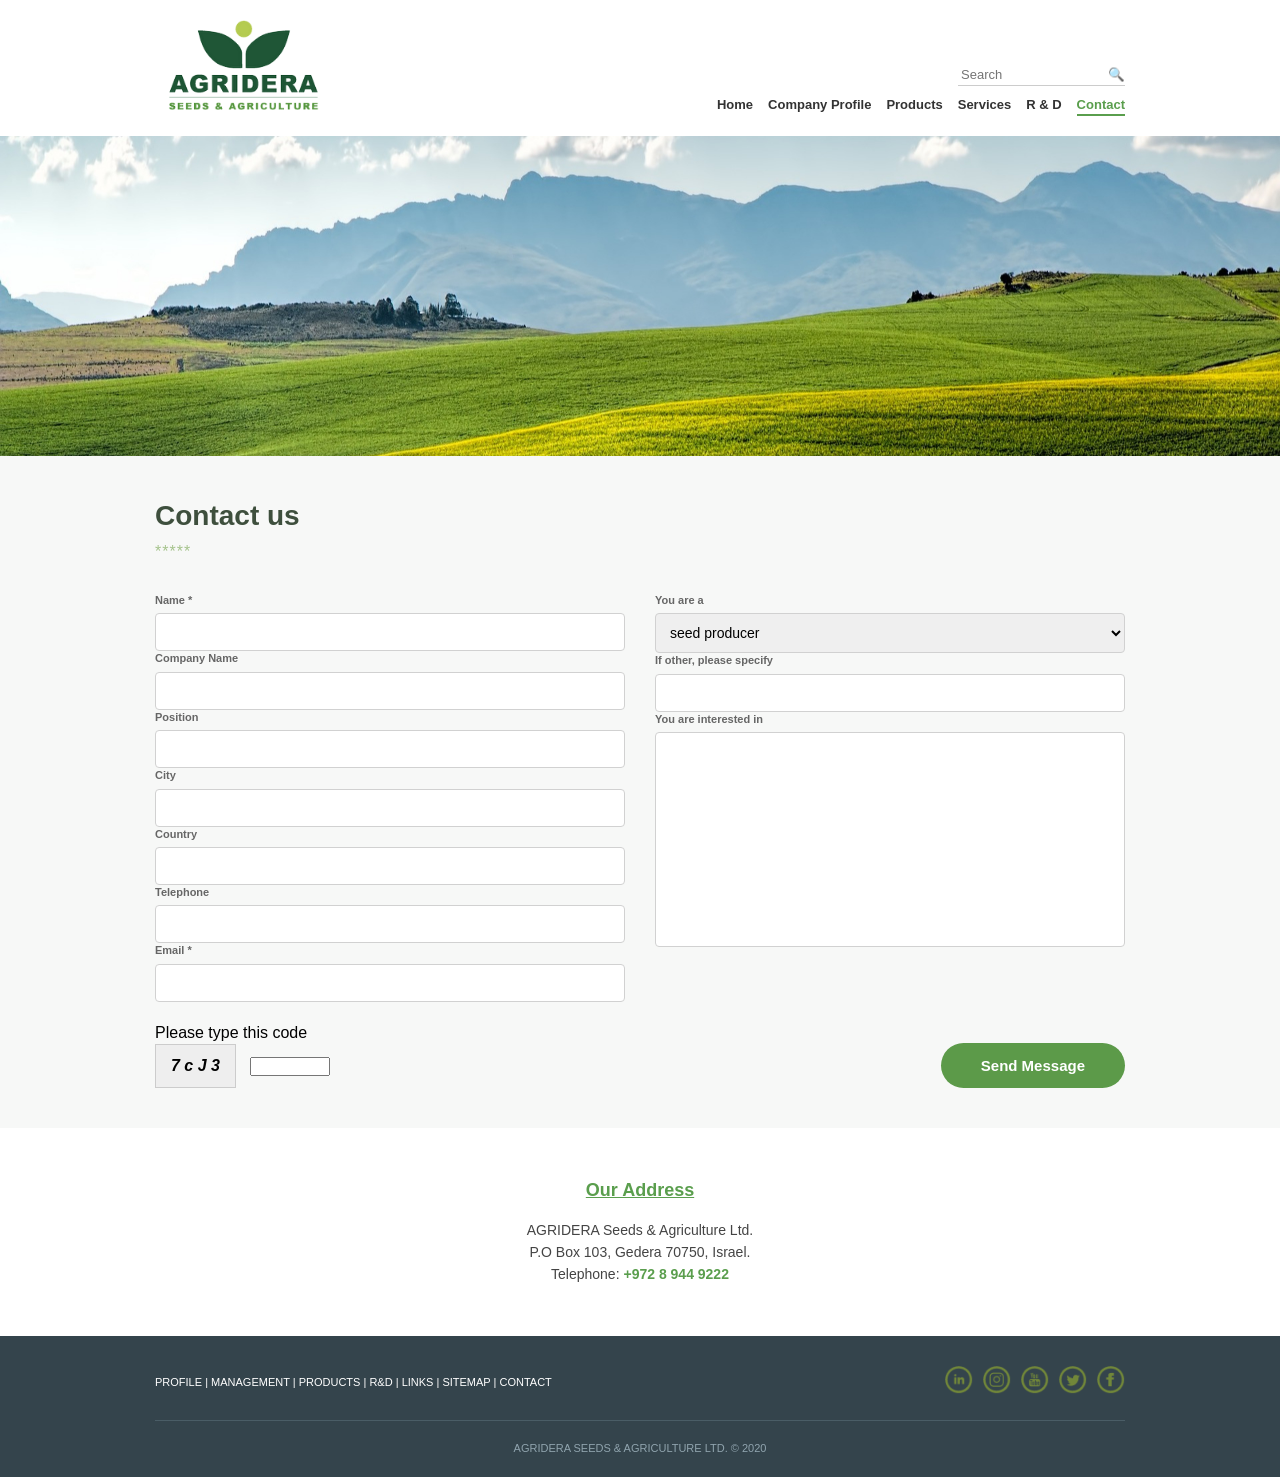
==== contact.html @ c446b929 "Add files via upload" ====
<!DOCTYPE html>
<html lang="uk">
<head>
    <meta charset="UTF-8">
    <meta name="viewport" content="width=device-width, initial-scale=1.0">
    <title>AGRIDERA - Contact Us</title>
    <link rel="stylesheet" href="contact-style.css">
    <link rel="stylesheet" href="responsive.css">
</head>
<body>

    <header class="header">
        <div class="container header__inner">
            <div class="logo">
                <img src="Logo@2x.png" alt="AGRIDERA Logo">
            </div>
            <div class="header__right">
                <div class="search-box">
                    <input type="text" placeholder="Search" class="search-input">
                    <button class="search-btn">🔍</button>
                </div>
                <nav class="nav">
                    <a href="index.html" class="nav-link">Home</a>
                    <a href="#" class="nav-link">Company Profile</a>
                    <a href="tomato_all.html" class="nav-link">Products</a>
                    <a href="#" class="nav-link">Services</a>
                    <a href="#" class="nav-link">R & D</a>
                    <a href="#" class="nav-link nav-link--active">Contact</a>
                </nav>
            </div>
        </div>
    </header>

    <section class="banner">
        <img src="image 7.jpg" alt="Field Banner" class="banner-img">
    </section>

    <main class="form-section">
        <div class="container">
            <h1 class="page-title">Contact us</h1>
            <div class="divider">*****</div>

            <form class="contact-form">
                <div class="form-grid">
                    <div class="form-col">
                        <div class="form-group"><label>Name *</label><input type="text" required></div>
                        <div class="form-group"><label>Company Name</label><input type="text"></div>
                        <div class="form-group"><label>Position</label><input type="text"></div>
                        <div class="form-group"><label>City</label><input type="text"></div>
                        <div class="form-group"><label>Country</label><input type="text"></div>
                        <div class="form-group"><label>Telephone</label><input type="tel"></div>
                        <div class="form-group"><label>Email *</label><input type="email" required></div>
                    </div>

                    <div class="form-col">
                        <div class="form-group">
                            <label>You are a</label>
                            <select><option>seed producer</option></select>
                        </div>
                        <div class="form-group"><label>If other, please specify</label><input type="text"></div>
                        <div class="form-group textarea-group">
                            <label>You are interested in</label>
                            <textarea></textarea>
                        </div>
                    </div>
                </div>

                <div class="form-bottom">
                    <div class="captcha-box">
                        <label class="captcha-label">Please type this code</label>
                        <div class="captcha-row">
                            <span class="captcha-img">7 c J 3</span>
                            <input type="text" class="captcha-input">
                        </div>
                    </div>
                    <button type="submit" class="send-btn">Send Message</button>
                </div>
            </form>
        </div>
    </main>

    <section class="address-section-white">
        <div class="container">
            <h3 class="addr-title">Our Address</h3>
            <div class="address-text">
                <p>AGRIDERA Seeds & Agriculture Ltd.</p>
                <p>P.O Box 103, Gedera 70750, Israel.</p>
                <p>Telephone: <span class="green-text">+972 8 944 9222</span></p>
            </div>
        </div>
    </section>

    <footer class="main-footer">
        <div class="container footer__inner">
            <div class="footer-top">
                <nav class="footer-links">
                    <a href="#">PROFILE</a> | <a href="#">MANAGEMENT</a> | <a href="#">PRODUCTS</a> | 
                    <a href="#">R&D</a> | <a href="#">LINKS</a> | <a href="#">SITEMAP</a> | <a href="#">CONTACT</a>
                </nav>
                <div class="social-icons">
                    <a href="#" class="social-link"><img src="Ico_in.png" alt="LinkedIn"></a>
                    <a href="#" class="social-link"><img src="Ico_inst.png" alt="Instagram"></a>
                    <a href="#" class="social-link"><img src="Ico_tube.png" alt="YouTube"></a>
                    <a href="#" class="social-link"><img src="Ico_tw.png" alt="Twitter"></a>
                    <a href="#" class="social-link"><img src="Ico_fb.png" alt="Facebook"></a>
                </div>
            </div>
            <div class="footer-copy">
                AGRIDERA SEEDS & AGRICULTURE LTD. © 2020
            </div>
        </div>
    </footer>

</body>
</html>
---- contact-style.css ----
/* Основні налаштування */
* { box-sizing: border-box; margin: 0; padding: 0; }
body { font-family: Arial, sans-serif; background-color: #fff; line-height: 1.4; }
.container { max-width: 1000px; margin: 0 auto; padding: 0 15px; }

/* Header */
.header { padding: 20px 0; background: #fff; }
.header__inner { display: flex; justify-content: space-between; align-items: flex-end; }
.logo img { max-width: 180px; }
.header__right { display: flex; flex-direction: column; align-items: flex-end; gap: 10px; }
.search-box { border-bottom: 1px solid #ccc; display: flex; }
.search-input { border: none; outline: none; padding: 3px; font-size: 13px; width: 150px; }
.search-btn { background: none; border: none; cursor: pointer; }
.nav { display: flex; gap: 15px; }
.nav-link { text-decoration: none; color: #333; font-weight: bold; font-size: 13px; transition: 0.3s; }
.nav-link:hover { color: #5a9e4d; }
.nav-link--active { color: #5a9e4d; border-bottom: 2px solid #5a9e4d; }

/* Banner */
.banner-img { width: 100%; display: block; }

/* Form Section (Світло-сірий фон) */
.form-section { background-color: #f7f8f7; padding: 40px 0; animation: fadeIn 1s ease-in; }
.page-title { color: #3e4f3d; font-size: 28px; margin-bottom: 5px; }
.divider { color: #a5c38c; margin-bottom: 30px; letter-spacing: 1px; }

.form-grid { display: grid; grid-template-columns: 1fr 1fr; gap: 30px; }
.form-group label { display: block; font-size: 11px; font-weight: bold; color: #666; margin-bottom: 5px; }
.form-group input, .form-group select, .form-group textarea {
    width: 100%; padding: 10px; border: 1px solid #d1d1d1; border-radius: 4px; font-size: 14px;
    transition: border-color 0.3s, box-shadow 0.3s;
}
.form-group input:focus, .form-group textarea:focus { 
    border-color: #5a9e4d; outline: none; box-shadow: 0 0 5px rgba(90, 158, 77, 0.2); 
}
.textarea-group textarea { height: 215px; resize: none; }

.form-bottom { display: flex; justify-content: space-between; align-items: flex-end; margin-top: 20px; }
.captcha-img { background: #eee; padding: 10px 15px; font-weight: bold; border: 1px solid #ccc; font-style: italic; display: inline-block; }
.captcha-input { width: 80px !important; margin-left: 10px; }

/* Кнопка Send Message */
.send-btn {
    background-color: #5c9a49; color: white; border: none; padding: 14px 40px; 
    border-radius: 30px; font-weight: bold; cursor: pointer; font-size: 15px;
    transition: transform 0.2s, background-color 0.3s;
}
.send-btn:hover { background-color: #4a843f; transform: scale(1.05); }
.send-btn:active { transform: scale(0.95); }

/* Address Section (Білий фон) */
.address-section-white { background-color: #fff; padding: 50px 0; text-align: center; }
.addr-title { color: #5a9e4d; text-decoration: underline; margin-bottom: 15px; font-size: 18px; }
.address-text p { font-size: 14px; line-height: 1.6; color: #444; }
.green-text { color: #5a9e4d; font-weight: bold; }

/* Footer */
.main-footer { background-color: #34444c; color: #fff; padding: 30px 0 20px 0; }
.footer-top { display: flex; justify-content: space-between; align-items: center; border-bottom: 1px solid #4a5d66; padding-bottom: 20px; }
.footer-links { font-size: 11px; }
.footer-links a { color: #fff; text-decoration: none; transition: 0.3s; }
.footer-links a:hover { color: #a5c38c; }

/* Зелені іконки через фільтр */
.social-icons { display: flex; gap: 10px; }
.social-link img { 
    width: 28px; 
    filter: invert(52%) sepia(13%) saturate(1831%) hue-rotate(65deg) brightness(95%) contrast(85%);
    transition: 0.3s; 
}
.social-link:hover img { transform: translateY(-5px) scale(1.1); filter: brightness(1.1); }

.footer-copy { text-align: center; font-size: 11px; color: #90a4ae; margin-top: 20px; }

/* Анімація появи */
@keyframes fadeIn { from { opacity: 0; transform: translateY(20px); } to { opacity: 1; transform: translateY(0); } }
---- responsive.css ----
/* Планшети (iPad) та малі ноутбуки */
@media (max-width: 1024px) {
    /* Тут додайте код для мобільного меню  */
}

/* Малі планшети */
@media (max-width: 768px) {
    /* Зменшуйте кількість елементів у рядку  */
}

/* Великі телефони */
@media (max-width: 640px) {
    /* Зменшуйте розмір шрифтів  */
}

/* Середні телефони (iPhone X, 8, 7, 6) */
@media (max-width: 480px) {
    /* Товари мають бути по одному в рядку  */
}

/* Малі телефони (iPhone 4) */
@media (max-width: 320px) {
    /* Фінальні правки для найменших екранів [cite: 25] */
}
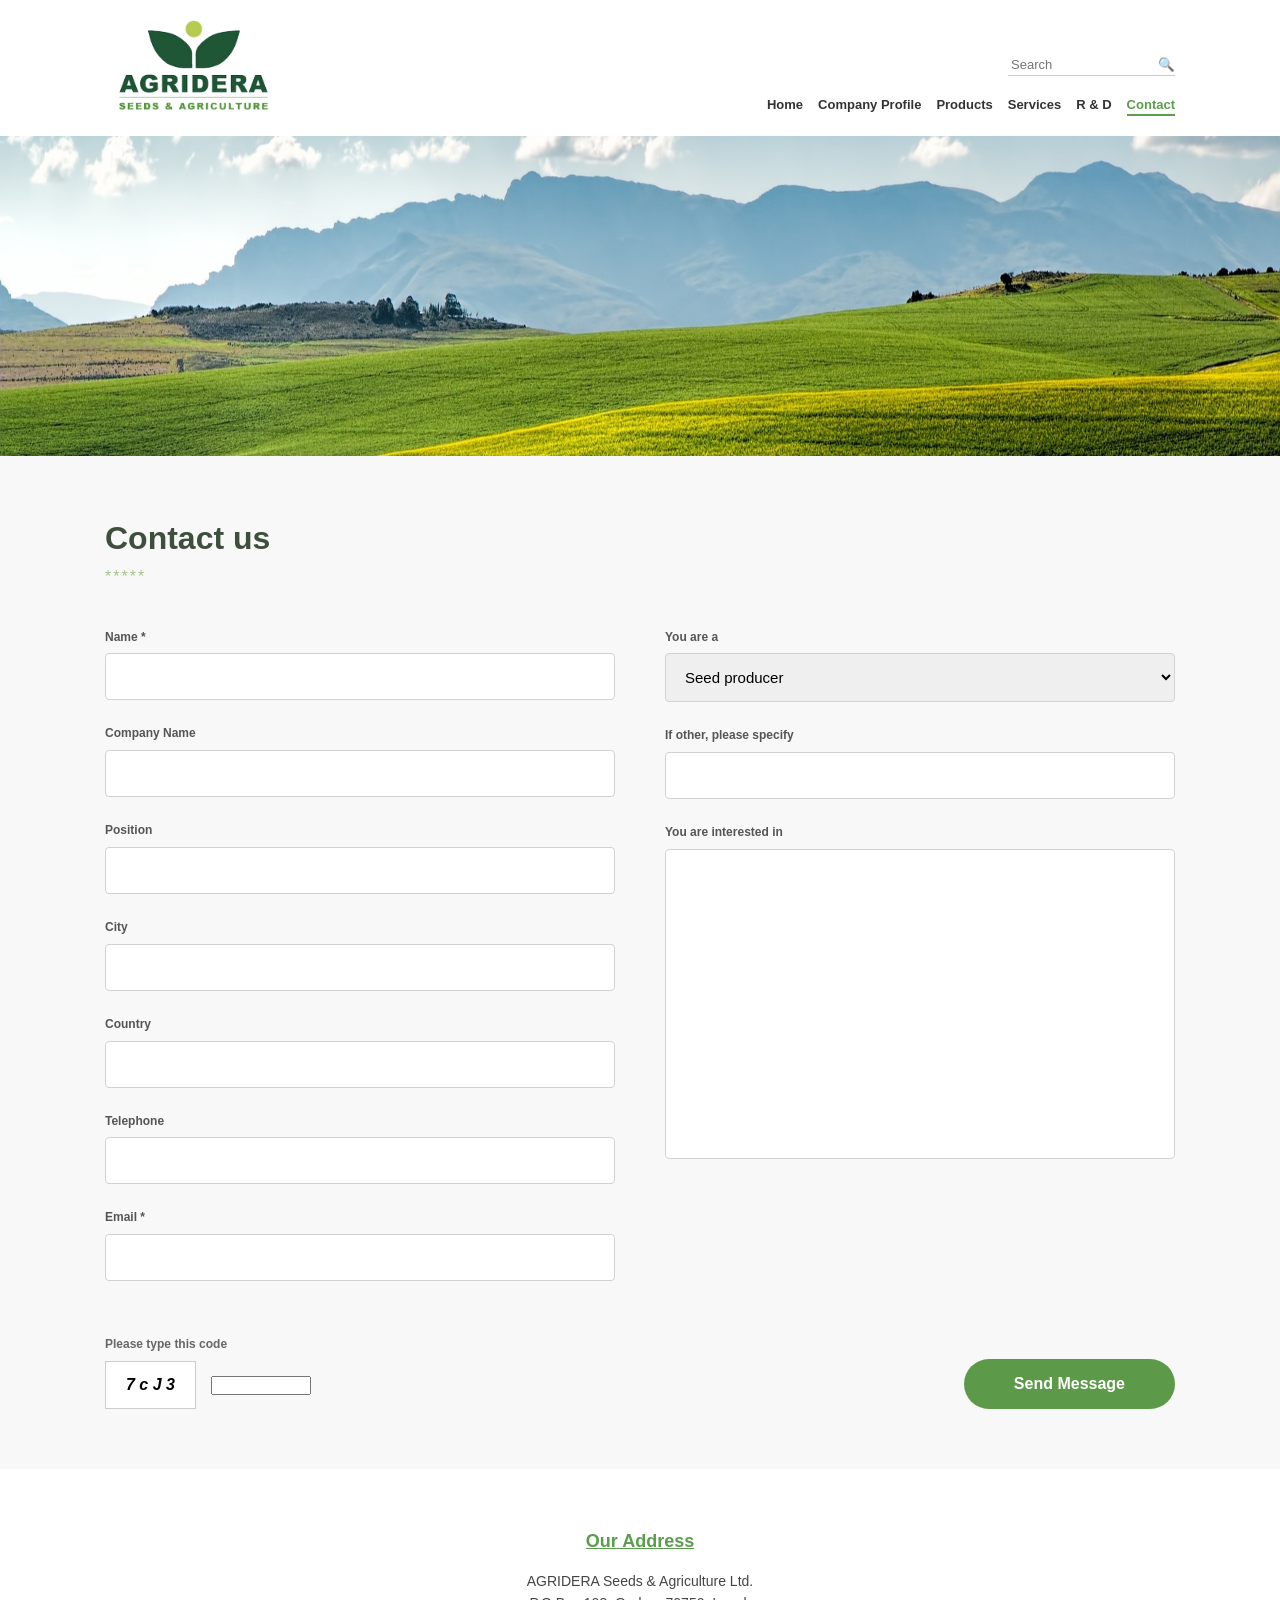
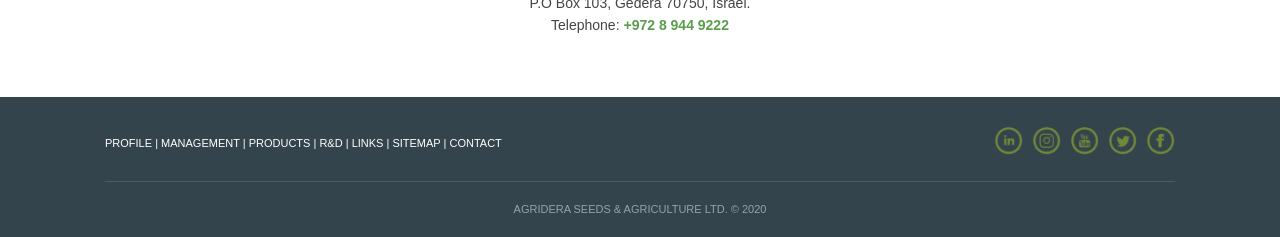
==== commit a6c27503: "Add files via upload" ====
--- a/contact.html
+++ b/contact.html
@@ -19,6 +19,13 @@
                     <input type="text" placeholder="Search" class="search-input">
                     <button class="search-btn">🔍</button>
                 </div>
+                <input type="checkbox" id="menu-toggle" style="display: none;">
+
+    <label for="menu-toggle" class="mobile-menu-btn">
+        <span></span>
+        <span></span>
+        <span></span>
+    </label>
                 <nav class="nav">
                     <a href="index.html" class="nav-link">Home</a>
                     <a href="#" class="nav-link">Company Profile</a>
@@ -54,9 +61,15 @@
 
                     <div class="form-col">
                         <div class="form-group">
-                            <label>You are a</label>
-                            <select><option>seed producer</option></select>
-                        </div>
+    <label>You are a</label>
+    <select>
+        <option value="seed-producer">Seed producer</option>
+        <option value="distributor">Distributor</option>
+        <option value="farmer">Farmer / Grower</option>
+        <option value="researcher">Researcher</option>
+        <option value="other">Other</option>
+    </select>
+</div>
                         <div class="form-group"><label>If other, please specify</label><input type="text"></div>
                         <div class="form-group textarea-group">
                             <label>You are interested in</label>
--- a/contact-style.css
+++ b/contact-style.css
@@ -1,7 +1,7 @@
 /* Основні налаштування */
 * { box-sizing: border-box; margin: 0; padding: 0; }
 body { font-family: Arial, sans-serif; background-color: #fff; line-height: 1.4; }
-.container { max-width: 1000px; margin: 0 auto; padding: 0 15px; }
+.container { max-width: 1100px; margin: 0 auto; padding: 0 15px; } /* Трохи розширив контейнер */
 
 /* Header */
 .header { padding: 20px 0; background: #fff; }
@@ -19,49 +19,83 @@
 /* Banner */
 .banner-img { width: 100%; display: block; }
 
-/* Form Section (Світло-сірий фон) */
-.form-section { background-color: #f7f8f7; padding: 40px 0; animation: fadeIn 1s ease-in; }
-.page-title { color: #3e4f3d; font-size: 28px; margin-bottom: 5px; }
-.divider { color: #a5c38c; margin-bottom: 30px; letter-spacing: 1px; }
+/* Form Section */
+.form-section { background-color: #f7f8f7; padding: 60px 0; animation: fadeIn 1s ease-in; } /* Збільшив відступ секції */
+.page-title { color: #3e4f3d; font-size: 32px; margin-bottom: 5px; }
+.divider { color: #a5c38c; margin-bottom: 40px; letter-spacing: 2px; }
 
-.form-grid { display: grid; grid-template-columns: 1fr 1fr; gap: 30px; }
-.form-group label { display: block; font-size: 11px; font-weight: bold; color: #666; margin-bottom: 5px; }
-.form-group input, .form-group select, .form-group textarea {
-    width: 100%; padding: 10px; border: 1px solid #d1d1d1; border-radius: 4px; font-size: 14px;
+/* СІТКА ТА ПОЛЯ - ТУТ ОСНОВНІ ЗМІНИ */
+.form-grid { 
+    display: grid; 
+    grid-template-columns: 1fr 1fr; 
+    gap: 50px; /* Збільшив відстань між колонками */
+}
+
+.form-group {
+    margin-bottom: 25px; /* Збільшив відстань між полями вниз */
+}
+
+.form-group label { 
+    display: block; 
+    font-size: 12px; 
+    font-weight: bold; 
+    color: #555; 
+    margin-bottom: 8px; /* Більше простору над інпутом */
+}
+
+.form-group input, 
+.form-group select, 
+.form-group textarea {
+    width: 100%; 
+    padding: 14px 15px; /* Зробив поля значно ширшими (вищими) */
+    border: 1px solid #d1d1d1; 
+    border-radius: 4px; 
+    font-size: 15px;
     transition: border-color 0.3s, box-shadow 0.3s;
 }
+
 .form-group input:focus, .form-group textarea:focus { 
     border-color: #5a9e4d; outline: none; box-shadow: 0 0 5px rgba(90, 158, 77, 0.2); 
 }
-.textarea-group textarea { height: 215px; resize: none; }
 
-.form-bottom { display: flex; justify-content: space-between; align-items: flex-end; margin-top: 20px; }
-.captcha-img { background: #eee; padding: 10px 15px; font-weight: bold; border: 1px solid #ccc; font-style: italic; display: inline-block; }
-.captcha-input { width: 80px !important; margin-left: 10px; }
+.textarea-group textarea { 
+    height: 310px; /* Збільшив висоту, щоб відповідала новій висоті лівої колонки */
+    resize: none; 
+}
 
-/* Кнопка Send Message */
+/* Капча та Кнопка */
+.form-bottom { display: flex; justify-content: space-between; align-items: flex-end; margin-top: 30px; }
+.captcha-label { font-size: 12px; font-weight: bold; color: #666; display: block; margin-bottom: 8px; }
+.captcha-row { display: flex; align-items: center; }
+.captcha-img { 
+    background: #fff; 
+    padding: 12px 20px; 
+    font-weight: bold; 
+    border: 1px solid #ccc; 
+    font-style: italic; 
+    display: inline-block; 
+}
+.captcha-input { width: 100px !important; margin-left: 15px; }
+
 .send-btn {
-    background-color: #5c9a49; color: white; border: none; padding: 14px 40px; 
-    border-radius: 30px; font-weight: bold; cursor: pointer; font-size: 15px;
+    background-color: #5c9a49; color: white; border: none; padding: 16px 50px; 
+    border-radius: 30px; font-weight: bold; cursor: pointer; font-size: 16px;
     transition: transform 0.2s, background-color 0.3s;
 }
 .send-btn:hover { background-color: #4a843f; transform: scale(1.05); }
-.send-btn:active { transform: scale(0.95); }
 
-/* Address Section (Білий фон) */
-.address-section-white { background-color: #fff; padding: 50px 0; text-align: center; }
+/* Решта стилів (Address, Footer) */
+.address-section-white { background-color: #fff; padding: 60px 0; text-align: center; }
 .addr-title { color: #5a9e4d; text-decoration: underline; margin-bottom: 15px; font-size: 18px; }
 .address-text p { font-size: 14px; line-height: 1.6; color: #444; }
 .green-text { color: #5a9e4d; font-weight: bold; }
 
-/* Footer */
 .main-footer { background-color: #34444c; color: #fff; padding: 30px 0 20px 0; }
 .footer-top { display: flex; justify-content: space-between; align-items: center; border-bottom: 1px solid #4a5d66; padding-bottom: 20px; }
 .footer-links { font-size: 11px; }
 .footer-links a { color: #fff; text-decoration: none; transition: 0.3s; }
 .footer-links a:hover { color: #a5c38c; }
 
-/* Зелені іконки через фільтр */
 .social-icons { display: flex; gap: 10px; }
 .social-link img { 
     width: 28px; 
@@ -69,8 +103,6 @@
     transition: 0.3s; 
 }
 .social-link:hover img { transform: translateY(-5px) scale(1.1); filter: brightness(1.1); }
-
 .footer-copy { text-align: center; font-size: 11px; color: #90a4ae; margin-top: 20px; }
 
-/* Анімація появи */
 @keyframes fadeIn { from { opacity: 0; transform: translateY(20px); } to { opacity: 1; transform: translateY(0); } }
--- a/responsive.css
+++ b/responsive.css
@@ -1,24 +1,150 @@
-/* Планшети (iPad) та малі ноутбуки */
+/* Універсальний адаптивний файл для всіх сторінок */
+
 @media (max-width: 1024px) {
-    /* Тут додайте код для мобільного меню  */
+    /* 1. Налаштування контейнерів, щоб нічого не вилізало за межі екрана */
+    .container, 
+    .header-flex, 
+    .header-top, 
+    .header__inner {
+        width: 100% !important;
+        max-width: 100% !important;
+        padding: 0 15px !important;
+        display: flex !important;
+        flex-wrap: wrap !important;
+        justify-content: space-between !important;
+        align-items: center !important;
+        box-sizing: border-box !important;
+    }
+
+    /* 2. Ховаємо навігацію на всіх сторінках до натискання на бургер */
+    .nav-menu-container, 
+    .nav, 
+    .navigation, 
+    .main-nav,
+    nav {
+        display: none; /* Приховано за замовчуванням */
+        width: 100% !important;
+        background-color: #ffffff !important;
+        order: 10 !important; /* Меню опускається під логотип */
+        border-top: 1px solid #4CAF50 !important;
+        margin-top: 10px !important;
+    }
+
+    /* 3. Стиль кнопки-бургера (три зелені лінії) */
+    .mobile-menu-btn {
+        display: flex !important;
+        flex-direction: column !important;
+        justify-content: space-between !important;
+        width: 30px !important;
+        height: 20px !important;
+        cursor: pointer !important;
+    }
+
+    .mobile-menu-btn span {
+        display: block !important;
+        height: 4px !important;
+        width: 100% !important;
+        background-color: #4CAF50 !important;
+        border-radius: 2px !important;
+    }
+
+    /* 4. */
+    #menu-toggle:checked ~ .nav-menu-container,
+    #menu-toggle:checked ~ .nav,
+    #menu-toggle:checked ~ .navigation,
+    #menu-toggle:checked ~ .main-nav,
+    #menu-toggle:checked ~ nav {
+        display: block !important;
+    }
+
+    /* 5. Стилізація списків меню (вертикально по центру) */
+    .nav-menu, 
+    .nav-menu-container ul, 
+    .navigation ul, 
+    .main-nav ul,
+    .nav {
+        display: flex !important;
+        flex-direction: column !important;
+        padding: 0 !important;
+        margin: 0 !important;
+        list-style: none !important;
+    }
+
+    .nav-menu li, 
+    .navigation ul li, 
+    .main-nav ul li,
+    .nav a,
+    .nav-link {
+        width: 100% !important;
+        text-align: center !important;
+        border-bottom: 1px solid #eee !important;
+    }
+
+    .nav-menu li a, 
+    .navigation ul li a, 
+    .main-nav ul li a,
+    .nav a,
+    .nav-link {
+        display: block !important;
+        padding: 15px !important;
+        font-size: 18px !important;
+        font-weight: bold !important;
+        color: #333 !important;
+        text-decoration: none !important;
+    }
+
+    /* 6. Адаптація тексту та картинок */
+    h1 {
+        font-size: 24px !important;
+        line-height: 1.2 !important;
+    }
+
+    .description p, .breeding-programs p {
+        font-size: 16px !important;
+        line-height: 1.5 !important;
+    }
+
+    img {
+        max-width: 100% !important;
+        height: auto !important;
+    }
+
+    /* 7. Сітка товарів (Tomato All) */
+    .hybrids-grid {
+        display: flex !important;
+        flex-wrap: wrap !important;
+        justify-content: center !important;
+        gap: 10px !important;
+    }
+
+    .hybrid-item {
+        width: 45% !important; /* На планшетах */
+    }
+
+    /* 8. Секції з програмами ( */
+    .breeding-programs {
+        display: flex !important;
+        flex-direction: column !important;
+    }
+    
+    .program-col {
+        width: 100% !important;
+        margin-bottom: 20px !important;
+    }
 }
 
-/* Малі планшети */
-@media (max-width: 768px) {
-    /* Зменшуйте кількість елементів у рядку  */
-}
+/* Налаштування для маленьких телефонів */
+@media (max-width: 480px) {
+    .hybrid-item {
+        width: 100% !important; /* На мобільних по одному в ряд */
+    }
+    
+    .logo-small, .main-logo, .logo img {
+        max-width: 150px !important;
+    }
 
-/* Великі телефони */
-@media (max-width: 640px) {
-    /* Зменшуйте розмір шрифтів  */
-}
-
-/* Середні телефони (iPhone X, 8, 7, 6) */
-@media (max-width: 480px) {
-    /* Товари мають бути по одному в рядку  */
-}
-
-/* Малі телефони (iPhone 4) */
-@media (max-width: 320px) {
-    /* Фінальні правки для найменших екранів [cite: 25] */
+    .search-container, .search-box {
+        width: 100% !important;
+        margin-bottom: 10px !important;
+    }
 }
